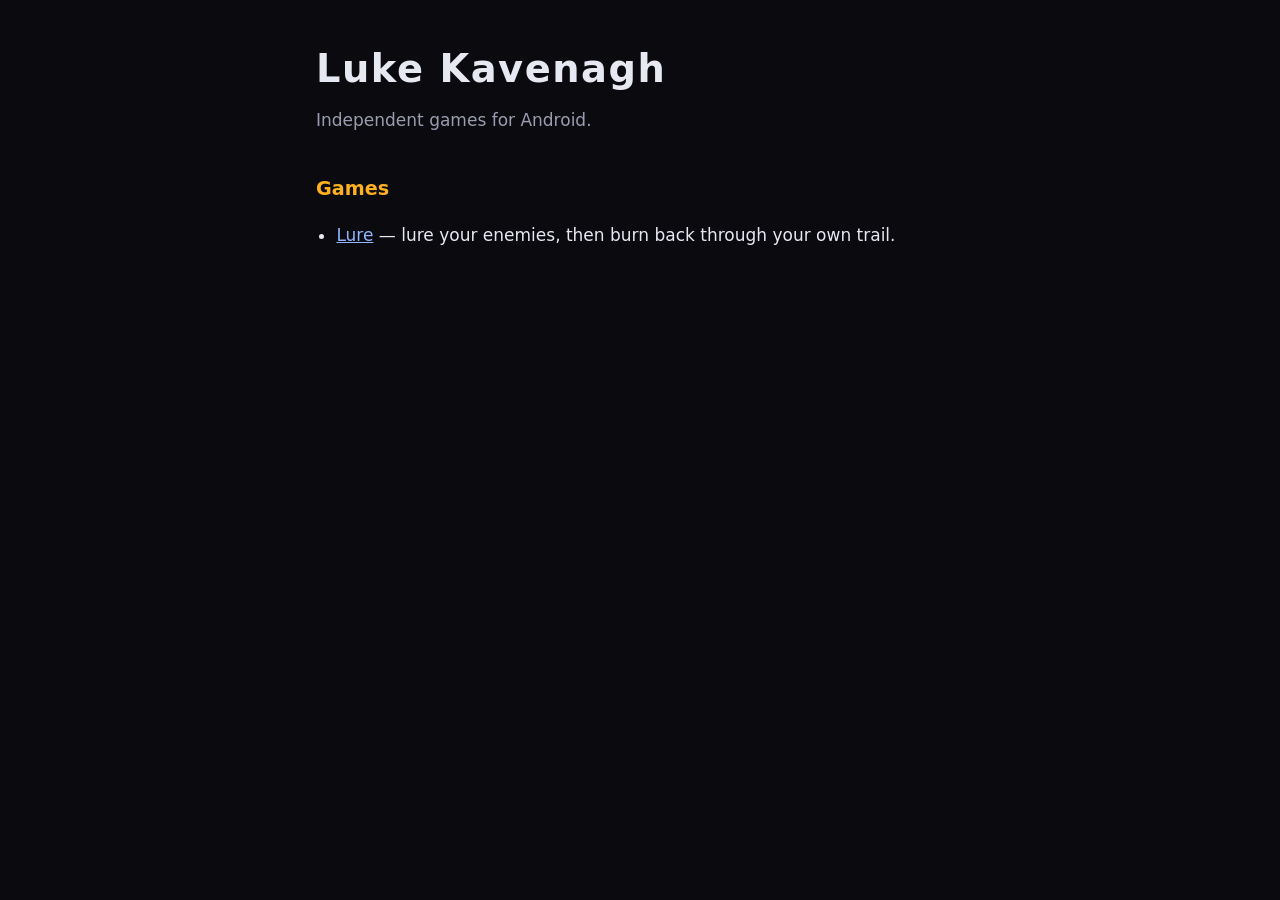
==== index.html @ 54220389 "Lure home page and privacy policy Co-Authored-By: Claude Opus 5.5 <noreply@anthropic.com>" ====
<!doctype html>
<html lang="en">
<head>
<meta charset="utf-8">
<meta name="viewport" content="width=device-width, initial-scale=1">
<title>Luke Kavenagh</title>
<link rel="stylesheet" href="/style.css">
</head>
<body>
<main>
  <h1>Luke Kavenagh</h1>
  <p class="dim">Independent games for Android.</p>
  <h2>Games</h2>
  <ul>
    <li><a href="/lure/">Lure</a> — lure your enemies, then burn back through your own trail.</li>
  </ul>
</main>
</body>
</html>
---- style.css ----
:root {
  --bg: #0a0a0f;
  --text: #e6e8f2;
  --dim: #9a9db0;
  --faint: #2a2b36;
  --accent: #ffb020;
  --link: #8fb6ff;
}
* { box-sizing: border-box; }
html { -webkit-text-size-adjust: 100%; }
body {
  margin: 0;
  background: var(--bg);
  color: var(--text);
  font: 17px/1.6 system-ui, -apple-system, "Segoe UI", Roboto, sans-serif;
}
main { max-width: 680px; margin: 0 auto; padding: 48px 16px 64px; }
a { color: var(--link); }
h1 { font-size: 2.4rem; line-height: 1.1; margin: 0 0 8px; letter-spacing: 0.04em; }
h2 { font-size: 1.2rem; margin: 40px 0 8px; color: var(--accent); }
p, li { color: var(--text); }
.dim { color: var(--dim); }
.hero { text-align: center; }
.hero img { width: 140px; height: 140px; border-radius: 28px; display: block; margin: 0 auto 24px; }
.tagline { color: var(--dim); font-size: 1.1rem; margin: 0 0 28px; }
.button {
  display: inline-block; padding: 12px 24px; border: 2px solid var(--accent);
  border-radius: 10px; color: var(--accent); text-decoration: none; font-weight: 600;
}
.button:hover { background: rgba(255, 176, 32, 0.1); }
ul { padding-left: 1.2em; }
footer { margin-top: 56px; padding-top: 16px; border-top: 1px solid var(--faint); color: var(--dim); font-size: 0.9rem; }
footer a { color: var(--dim); }
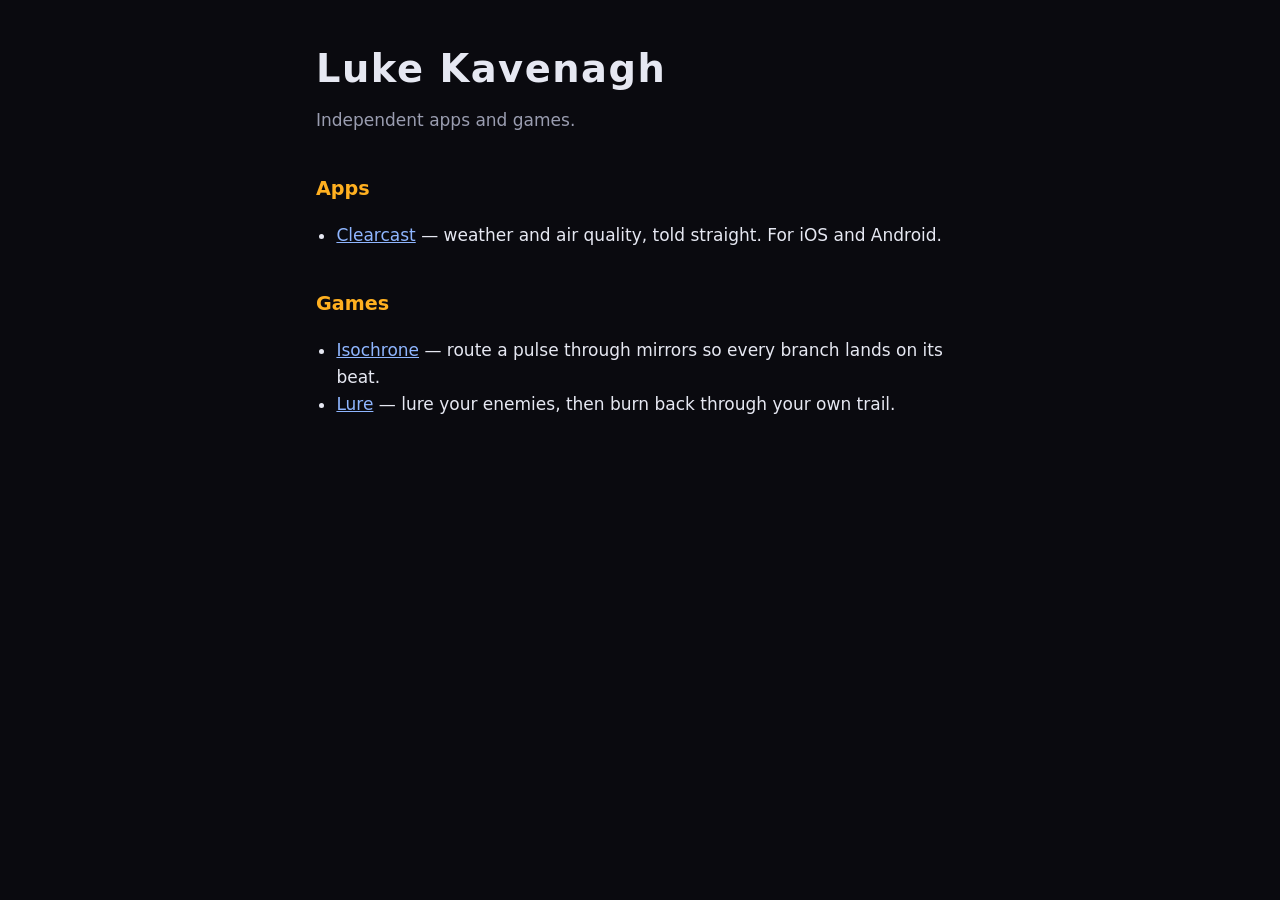
==== commit ed35dea2: "Add Isochrone app page and privacy policy New /isochrone/ with a landing page (both store links), a " ====
--- a/index.html
+++ b/index.html
@@ -9,9 +9,14 @@
 <body>
 <main>
   <h1>Luke Kavenagh</h1>
-  <p class="dim">Independent games for Android.</p>
+  <p class="dim">Independent apps and games.</p>
+  <h2>Apps</h2>
+  <ul>
+    <li><a href="/clearcast/">Clearcast</a> — weather and air quality, told straight. For iOS and Android.</li>
+  </ul>
   <h2>Games</h2>
   <ul>
+    <li><a href="/isochrone/">Isochrone</a> — route a pulse through mirrors so every branch lands on its beat.</li>
     <li><a href="/lure/">Lure</a> — lure your enemies, then burn back through your own trail.</li>
   </ul>
 </main>
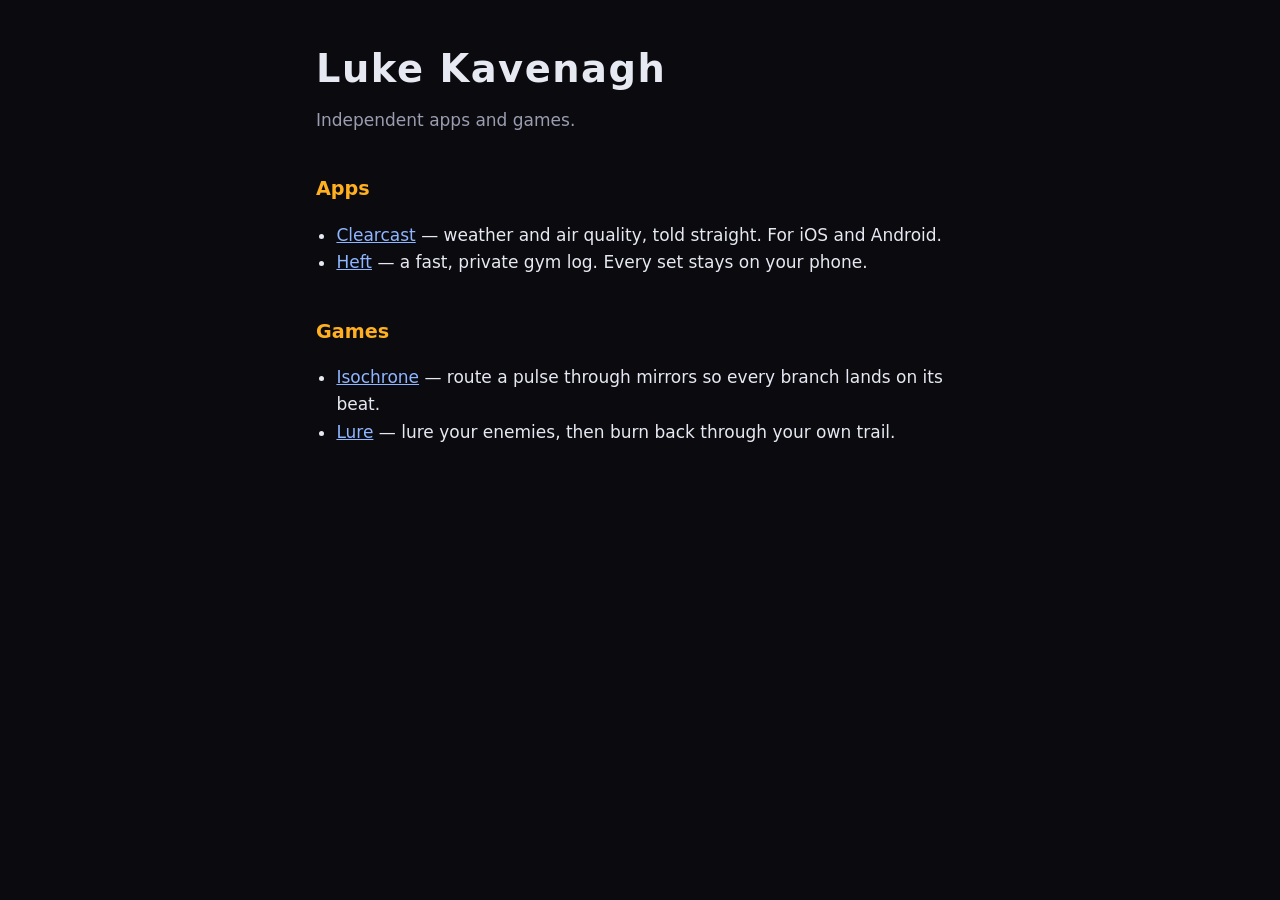
==== commit 9088ad48: "@ Add Heft app page and privacy policy Mirrors the Lure/Isochrone layout. Lists Heft under the exist" ====
--- a/index.html
+++ b/index.html
@@ -13,6 +13,7 @@
   <h2>Apps</h2>
   <ul>
     <li><a href="/clearcast/">Clearcast</a> — weather and air quality, told straight. For iOS and Android.</li>
+    <li><a href="/heft/">Heft</a> — a fast, private gym log. Every set stays on your phone.</li>
   </ul>
   <h2>Games</h2>
   <ul>
